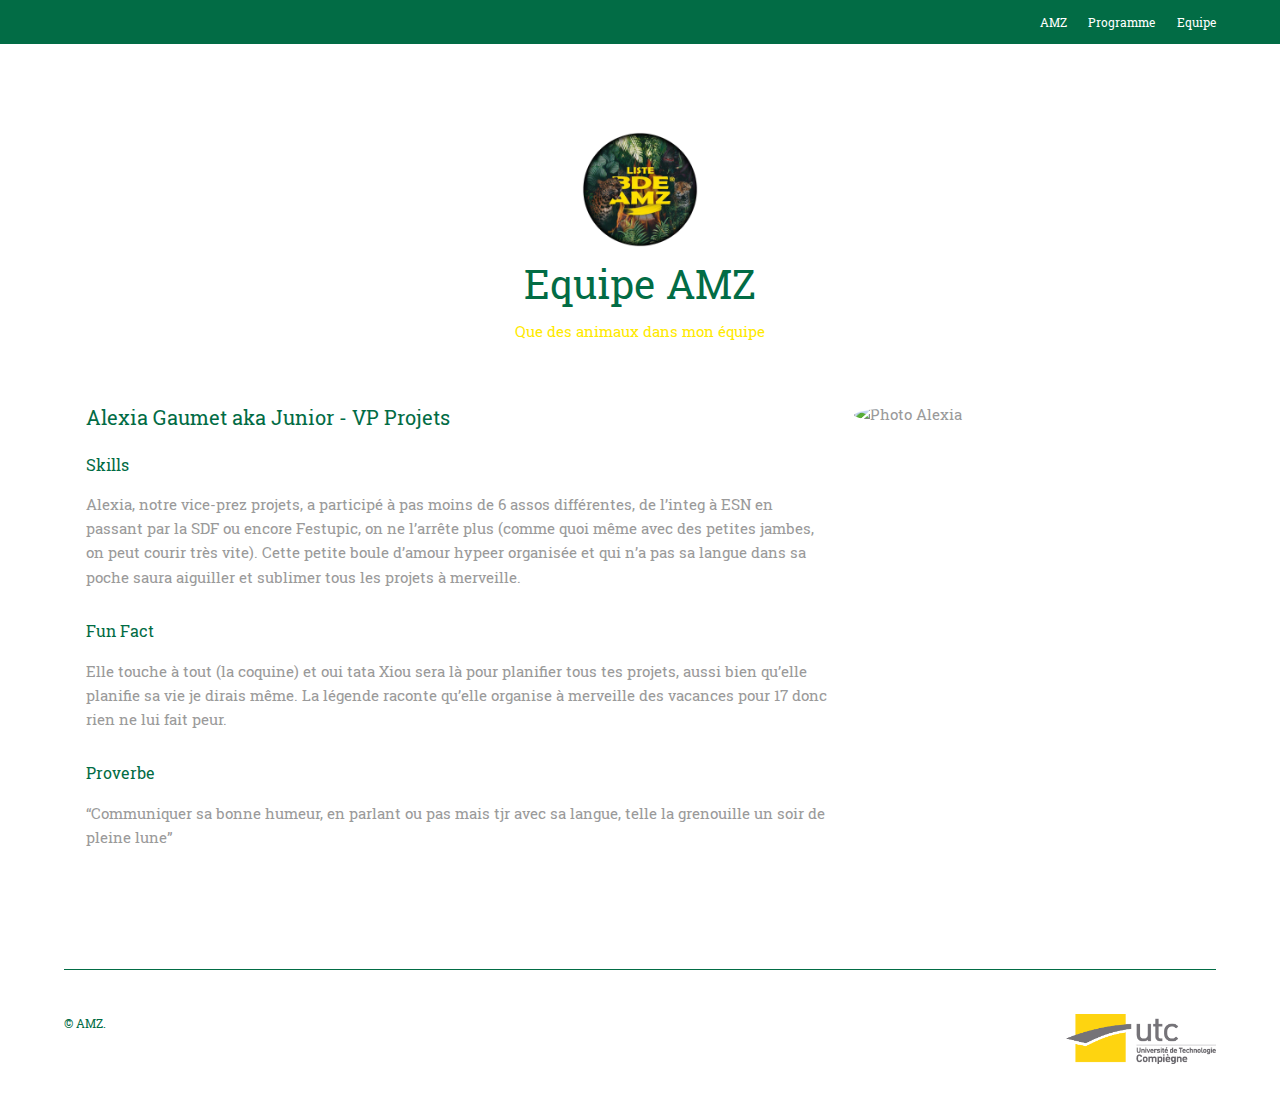
==== amz/alexia.html @ 7b24a694 "equipe section" ====
<!DOCTYPE HTML>
<html>
	<head>
		<title>AMZ</title>
		<meta charset="utf-8" />
		<meta name="viewport" content="width=device-width, initial-scale=1" />
		<link rel="stylesheet" href="style.css" />
		<link rel="icon" href="favicon.ico"/>
	</head>
	<body class="subpage">

    <!-- Header -->
			<header id="header">
				<div class="inner">
          <!-- <a href="http://www4.utc.fr/~nf28/vitrine.php" class="logo">NF28</a> -->
						<a href="index.html">AMZ</a>
            <a href="descriptif.html">Programme</a>
            <a href="equipe.html">Equipe</a>
				</div>
			</header>

    <!-- Title -->
      <section id="main" class="wrapper">
        <div class="inner">
          <header class="align-center">
						<img src="screen1.jpg" title="UTC Cosmique" alt="Logo UTC" width="10%"/>
            <h2>Equipe AMZ</h2>
            <p>Que des animaux dans mon équipe</p>
          </header>

    <!-- Content -->
      <div class="row">
        <div class="8u 12u$(small)">
          <h3>Alexia Gaumet aka Junior - VP Projets</h3>
          <h4>Skills</h4>
          <p>Alexia, notre vice-prez projets, a participé à pas moins de 6 assos différentes, de l’integ à ESN en passant par la SDF ou encore Festupic, on ne l’arrête plus (comme quoi même avec des petites jambes, on peut courir très vite). Cette petite boule d’amour hypeer organisée et  qui n’a pas sa langue dans sa poche saura aiguiller et sublimer tous les projets à merveille. </p>
          <h4>Fun Fact</h4>
          <p>Elle touche à tout (la coquine) et oui tata Xiou sera là pour planifier tous tes projets, aussi bien qu’elle planifie sa vie je dirais même. La légende raconte qu’elle organise à merveille des vacances pour 17 donc rien ne lui fait peur.</p>
          <h4>Proverbe</h4>
          <p>“Communiquer sa bonne humeur, en parlant ou pas mais tjr avec sa langue, telle la grenouille un soir de pleine lune”</p>
				</div>
        <div class="4u$ 12u$(small)">
          <div class="image fit round">
            <img src="alexia.jpg" alt="Photo Alexia" title="Mowglie" width="50%" />
          </div>
        </div>
      </div>
		</div>
	</section>

		<!-- Footer -->
			<footer id="footer">
				<div class="inner">
					<div class="flex">
						<div class="copyright">
							&copy; AMZ.
						</div>
						<ul class="icons">
							<li><a href="https://www.utc.fr/"><img src="logoutc.png" alt="Logo UTC" title="UTC de Compiègne" width="150" height="50"/></a></li>
						</ul>
					</div>
				</div>
			</footer>
	</body>
</html>
---- amz/style.css ----
@charset "UTF-8";

@font-face{
	font-family: "RobotoSlab";
	src: url("RobotoSlab.ttf");
}
/*
	Theory by TEMPLATED
	templated.co @templatedco
	Released for free under the Creative Commons Attribution 3.0 license (templated.co/license)
*/

/* Reset */

	html, body, div, span, applet, object, iframe, h1, h2, h3, h4, h5, h6, p, blockquote, pre, a, abbr, acronym, address, big, cite, code, del, dfn, em, img, ins, kbd, q, s, samp, small, strike, strong, sub, sup, tt, var, b, u, i, center, dl, dt, dd, ol, ul, li, fieldset, form, label, legend, table, caption, tbody, tfoot, thead, tr, th, td, article, aside, canvas, details, embed, figure, figcaption, footer, header, hgroup, menu, nav, output, ruby, section, summary, time, mark, audio, video {
		margin: 0;
		padding: 0;
		border: 0;
		font-size: 100%;
		font: inherit;
		font-family: "RobotoSlab";
	}

	article, aside, details, figcaption, figure, footer, header, hgroup, menu, nav, section {
		display: block;
	}

	.row {
		display: table-cell;
		vertical-align: middle;
	}
	body {
		line-height: 1;
		font-family: "RobotoSlab";
	}

	ol, ul {
		list-style: none;
	}

	blockquote, q {
		quotes: none;
	}

	blockquote:before, blockquote:after, q:before, q:after {
		content: '';
		content: none;
	}

	table {
		border-collapse: collapse;
		border-spacing: 0;
	}

	body {
		-webkit-text-size-adjust: none;
	}

/* Box Model */

	*, *:before, *:after {
		-moz-box-sizing: border-box;
		-webkit-box-sizing: border-box;
		box-sizing: border-box;
	}

/* Containers */

	.container {
		margin-left: auto;
		margin-right: auto;
	}

	.container.\31 25\25 {
		width: 100%;
		max-width: 100em;
		min-width: 80em;
	}

	.container.\37 5\25 {
		width: 60em;
	}

	.container.\35 0\25 {
		width: 40em;
	}

	.container.\32 5\25 {
		width: 20em;
	}

	.container {
		width: 80em;
	}

	@media screen and (max-width: 1680px) {

		.container.\31 25\25 {
			width: 100%;
			max-width: 100em;
			min-width: 80em;
		}

		.container.\37 5\25 {
			width: 60em;
		}

		.container.\35 0\25 {
			width: 40em;
		}

		.container.\32 5\25 {
			width: 20em;
		}

		.container {
			width: 80em;
		}

	}

	@media screen and (max-width: 1280px) {

		.container.\31 25\25 {
			width: 100%;
			max-width: 81.25em;
			min-width: 65em;
		}

		.container.\37 5\25 {
			width: 48.75em;
		}

		.container.\35 0\25 {
			width: 32.5em;
		}

		.container.\32 5\25 {
			width: 16.25em;
		}

		.container {
			width: 65em;
		}

	}

	@media screen and (max-width: 980px) {

		.container.\31 25\25 {
			width: 100%;
			max-width: 112.5%;
			min-width: 90%;
		}

		.container.\37 5\25 {
			width: 67.5%;
		}

		.container.\35 0\25 {
			width: 45%;
		}

		.container.\32 5\25 {
			width: 22.5%;
		}

		.container {
			width: 90%;
		}

	}

	@media screen and (max-width: 736px) {

		.container.\31 25\25 {
			width: 100%;
			max-width: 112.5%;
			min-width: 90%;
		}

		.container.\37 5\25 {
			width: 67.5%;
		}

		.container.\35 0\25 {
			width: 45%;
		}

		.container.\32 5\25 {
			width: 22.5%;
		}

		.container {
			width: 90% !important;
		}

	}

	@media screen and (max-width: 480px) {

		.container.\31 25\25 {
			width: 100%;
			max-width: 112.5%;
			min-width: 90%;
		}

		.container.\37 5\25 {
			width: 67.5%;
		}

		.container.\35 0\25 {
			width: 45%;
		}

		.container.\32 5\25 {
			width: 22.5%;
		}

		.container {
			width: 90% !important;
		}

	}

/* Grid */

	.row {
		border-bottom: solid 1px transparent;
		-moz-box-sizing: border-box;
		-webkit-box-sizing: border-box;
		box-sizing: border-box;
	}

	.row > * {
		float: left;
		-moz-box-sizing: border-box;
		-webkit-box-sizing: border-box;
		box-sizing: border-box;
	}

	.row:after, .row:before {
		content: '';
		display: block;
		clear: both;
		height: 0;
	}

	.row.uniform > * > :first-child {
		margin-top: 0;
	}

	.row.uniform > * > :last-child {
		margin-bottom: 0;
	}

	.row.\30 \25 > * {
		padding: 0 0 0 0em;
	}

	.row.\30 \25 {
		margin: 0 0 -1px 0em;
	}

	.row.uniform.\30 \25 > * {
		padding: 0em 0 0 0em;
	}

	.row.uniform.\30 \25 {
		margin: 0em 0 -1px 0em;
	}

	.row > * {
		padding: 0 0 0 2em;
	}

	.row {
		margin: 0 0 -1px -2em;
	}

	.row.uniform > * {
		padding: 2em 0 0 2em;
	}

	.row.uniform {
		margin: -2em 0 -1px -2em;
	}

	.row.\32 00\25 > * {
		padding: 0 0 0 4em;
	}

	.row.\32 00\25 {
		margin: 0 0 -1px -4em;
	}

	.row.uniform.\32 00\25 > * {
		padding: 4em 0 0 4em;
	}

	.row.uniform.\32 00\25 {
		margin: -4em 0 -1px -4em;
	}

	.row.\31 50\25 > * {
		padding: 0 0 0 3em;
	}

	.row.\31 50\25 {
		margin: 0 0 -1px -3em;
	}

	.row.uniform.\31 50\25 > * {
		padding: 3em 0 0 3em;
	}

	.row.uniform.\31 50\25 {
		margin: -3em 0 -1px -3em;
	}

	.row.\35 0\25 > * {
		padding: 0 0 0 1em;
	}

	.row.\35 0\25 {
		margin: 0 0 -1px -1em;
	}

	.row.uniform.\35 0\25 > * {
		padding: 1em 0 0 1em;
	}

	.row.uniform.\35 0\25 {
		margin: -1em 0 -1px -1em;
	}

	.row.\32 5\25 > * {
		padding: 0 0 0 0.5em;
	}

	.row.\32 5\25 {
		margin: 0 0 -1px -0.5em;
	}

	.row.uniform.\32 5\25 > * {
		padding: 0.5em 0 0 0.5em;
	}

	.row.uniform.\32 5\25 {
		margin: -0.5em 0 -1px -0.5em;
	}

	.\31 2u, .\31 2u\24 {
		width: 100%;
		clear: none;
		margin-left: 0;
	}

	.\31 1u, .\31 1u\24 {
		width: 91.6666666667%;
		clear: none;
		margin-left: 0;
	}

	.\31 0u, .\31 0u\24 {
		width: 83.3333333333%;
		clear: none;
		margin-left: 0;
	}

	.\39 u, .\39 u\24 {
		width: 75%;
		clear: none;
		margin-left: 0;
	}

	.\38 u, .\38 u\24 {
		width: 66.6666666667%;
		clear: none;
		margin-left: 0;
	}

	.\37 u, .\37 u\24 {
		width: 58.3333333333%;
		clear: none;
		margin-left: 0;
	}

	.\36 u, .\36 u\24 {
		width: 50%;
		clear: none;
		margin-left: 0;
	}

	.\35 u, .\35 u\24 {
		width: 41.6666666667%;
		clear: none;
		margin-left: 0;
	}

	.\34 u, .\34 u\24 {
		width: 33.3333333333%;
		clear: none;
		margin-left: 0;
	}

	.\33 u, .\33 u\24 {
		width: 25%;
		clear: none;
		margin-left: 0;
	}

	.\32 u, .\32 u\24 {
		width: 16.6666666667%;
		clear: none;
		margin-left: 0;
	}

	.\31 u, .\31 u\24 {
		width: 8.3333333333%;
		clear: none;
		margin-left: 0;
	}

	.\31 2u\24 + *,
	.\31 1u\24 + *,
	.\31 0u\24 + *,
	.\39 u\24 + *,
	.\38 u\24 + *,
	.\37 u\24 + *,
	.\36 u\24 + *,
	.\35 u\24 + *,
	.\34 u\24 + *,
	.\33 u\24 + *,
	.\32 u\24 + *,
	.\31 u\24 + * {
		clear: left;
	}

	.\-11u {
		margin-left: 91.66667%;
	}

	.\-10u {
		margin-left: 83.33333%;
	}

	.\-9u {
		margin-left: 75%;
	}

	.\-8u {
		margin-left: 66.66667%;
	}

	.\-7u {
		margin-left: 58.33333%;
	}

	.\-6u {
		margin-left: 50%;
	}

	.\-5u {
		margin-left: 41.66667%;
	}

	.\-4u {
		margin-left: 33.33333%;
	}

	.\-3u {
		margin-left: 25%;
	}

	.\-2u {
		margin-left: 16.66667%;
	}

	.\-1u {
		margin-left: 8.33333%;
	}

	@media screen and (max-width: 1680px) {

		.row > * {
			padding: 0 0 0 2em;
		}

		.row {
			margin: 0 0 -1px -2em;
		}

		.row.uniform > * {
			padding: 2em 0 0 2em;
		}

		.row.uniform {
			margin: -2em 0 -1px -2em;
		}

		.row.\32 00\25 > * {
			padding: 0 0 0 4em;
		}

		.row.\32 00\25 {
			margin: 0 0 -1px -4em;
		}

		.row.uniform.\32 00\25 > * {
			padding: 4em 0 0 4em;
		}

		.row.uniform.\32 00\25 {
			margin: -4em 0 -1px -4em;
		}

		.row.\31 50\25 > * {
			padding: 0 0 0 3em;
		}

		.row.\31 50\25 {
			margin: 0 0 -1px -3em;
		}

		.row.uniform.\31 50\25 > * {
			padding: 3em 0 0 3em;
		}

		.row.uniform.\31 50\25 {
			margin: -3em 0 -1px -3em;
		}

		.row.\35 0\25 > * {
			padding: 0 0 0 1em;
		}

		.row.\35 0\25 {
			margin: 0 0 -1px -1em;
		}

		.row.uniform.\35 0\25 > * {
			padding: 1em 0 0 1em;
		}

		.row.uniform.\35 0\25 {
			margin: -1em 0 -1px -1em;
		}

		.row.\32 5\25 > * {
			padding: 0 0 0 0.5em;
		}

		.row.\32 5\25 {
			margin: 0 0 -1px -0.5em;
		}

		.row.uniform.\32 5\25 > * {
			padding: 0.5em 0 0 0.5em;
		}

		.row.uniform.\32 5\25 {
			margin: -0.5em 0 -1px -0.5em;
		}

		.\31 2u\28xlarge\29, .\31 2u\24\28xlarge\29 {
			width: 100%;
			clear: none;
			margin-left: 0;
		}

		.\31 1u\28xlarge\29, .\31 1u\24\28xlarge\29 {
			width: 91.6666666667%;
			clear: none;
			margin-left: 0;
		}

		.\31 0u\28xlarge\29, .\31 0u\24\28xlarge\29 {
			width: 83.3333333333%;
			clear: none;
			margin-left: 0;
		}

		.\39 u\28xlarge\29, .\39 u\24\28xlarge\29 {
			width: 75%;
			clear: none;
			margin-left: 0;
		}

		.\38 u\28xlarge\29, .\38 u\24\28xlarge\29 {
			width: 66.6666666667%;
			clear: none;
			margin-left: 0;
		}

		.\37 u\28xlarge\29, .\37 u\24\28xlarge\29 {
			width: 58.3333333333%;
			clear: none;
			margin-left: 0;
		}

		.\36 u\28xlarge\29, .\36 u\24\28xlarge\29 {
			width: 50%;
			clear: none;
			margin-left: 0;
		}

		.\35 u\28xlarge\29, .\35 u\24\28xlarge\29 {
			width: 41.6666666667%;
			clear: none;
			margin-left: 0;
		}

		.\34 u\28xlarge\29, .\34 u\24\28xlarge\29 {
			width: 33.3333333333%;
			clear: none;
			margin-left: 0;
		}

		.\33 u\28xlarge\29, .\33 u\24\28xlarge\29 {
			width: 25%;
			clear: none;
			margin-left: 0;
		}

		.\32 u\28xlarge\29, .\32 u\24\28xlarge\29 {
			width: 16.6666666667%;
			clear: none;
			margin-left: 0;
		}

		.\31 u\28xlarge\29, .\31 u\24\28xlarge\29 {
			width: 8.3333333333%;
			clear: none;
			margin-left: 0;
		}

		.\31 2u\24\28xlarge\29 + *,
		.\31 1u\24\28xlarge\29 + *,
		.\31 0u\24\28xlarge\29 + *,
		.\39 u\24\28xlarge\29 + *,
		.\38 u\24\28xlarge\29 + *,
		.\37 u\24\28xlarge\29 + *,
		.\36 u\24\28xlarge\29 + *,
		.\35 u\24\28xlarge\29 + *,
		.\34 u\24\28xlarge\29 + *,
		.\33 u\24\28xlarge\29 + *,
		.\32 u\24\28xlarge\29 + *,
		.\31 u\24\28xlarge\29 + * {
			clear: left;
		}

		.\-11u\28xlarge\29 {
			margin-left: 91.66667%;
		}

		.\-10u\28xlarge\29 {
			margin-left: 83.33333%;
		}

		.\-9u\28xlarge\29 {
			margin-left: 75%;
		}

		.\-8u\28xlarge\29 {
			margin-left: 66.66667%;
		}

		.\-7u\28xlarge\29 {
			margin-left: 58.33333%;
		}

		.\-6u\28xlarge\29 {
			margin-left: 50%;
		}

		.\-5u\28xlarge\29 {
			margin-left: 41.66667%;
		}

		.\-4u\28xlarge\29 {
			margin-left: 33.33333%;
		}

		.\-3u\28xlarge\29 {
			margin-left: 25%;
		}

		.\-2u\28xlarge\29 {
			margin-left: 16.66667%;
		}

		.\-1u\28xlarge\29 {
			margin-left: 8.33333%;
		}

	}

	@media screen and (max-width: 1280px) {

		.row > * {
			padding: 0 0 0 1.5em;
		}

		.row {
			margin: 0 0 -1px -1.5em;
		}

		.row.uniform > * {
			padding: 1.5em 0 0 1.5em;
		}

		.row.uniform {
			margin: -1.5em 0 -1px -1.5em;
		}

		.row.\32 00\25 > * {
			padding: 0 0 0 3em;
		}

		.row.\32 00\25 {
			margin: 0 0 -1px -3em;
		}

		.row.uniform.\32 00\25 > * {
			padding: 3em 0 0 3em;
		}

		.row.uniform.\32 00\25 {
			margin: -3em 0 -1px -3em;
		}

		.row.\31 50\25 > * {
			padding: 0 0 0 2.25em;
		}

		.row.\31 50\25 {
			margin: 0 0 -1px -2.25em;
		}

		.row.uniform.\31 50\25 > * {
			padding: 2.25em 0 0 2.25em;
		}

		.row.uniform.\31 50\25 {
			margin: -2.25em 0 -1px -2.25em;
		}

		.row.\35 0\25 > * {
			padding: 0 0 0 0.75em;
		}

		.row.\35 0\25 {
			margin: 0 0 -1px -0.75em;
		}

		.row.uniform.\35 0\25 > * {
			padding: 0.75em 0 0 0.75em;
		}

		.row.uniform.\35 0\25 {
			margin: -0.75em 0 -1px -0.75em;
		}

		.row.\32 5\25 > * {
			padding: 0 0 0 0.375em;
		}

		.row.\32 5\25 {
			margin: 0 0 -1px -0.375em;
		}

		.row.uniform.\32 5\25 > * {
			padding: 0.375em 0 0 0.375em;
		}

		.row.uniform.\32 5\25 {
			margin: -0.375em 0 -1px -0.375em;
		}

		.\31 2u\28large\29, .\31 2u\24\28large\29 {
			width: 100%;
			clear: none;
			margin-left: 0;
		}

		.\31 1u\28large\29, .\31 1u\24\28large\29 {
			width: 91.6666666667%;
			clear: none;
			margin-left: 0;
		}

		.\31 0u\28large\29, .\31 0u\24\28large\29 {
			width: 83.3333333333%;
			clear: none;
			margin-left: 0;
		}

		.\39 u\28large\29, .\39 u\24\28large\29 {
			width: 75%;
			clear: none;
			margin-left: 0;
		}

		.\38 u\28large\29, .\38 u\24\28large\29 {
			width: 66.6666666667%;
			clear: none;
			margin-left: 0;
		}

		.\37 u\28large\29, .\37 u\24\28large\29 {
			width: 58.3333333333%;
			clear: none;
			margin-left: 0;
		}

		.\36 u\28large\29, .\36 u\24\28large\29 {
			width: 50%;
			clear: none;
			margin-left: 0;
		}

		.\35 u\28large\29, .\35 u\24\28large\29 {
			width: 41.6666666667%;
			clear: none;
			margin-left: 0;
		}

		.\34 u\28large\29, .\34 u\24\28large\29 {
			width: 33.3333333333%;
			clear: none;
			margin-left: 0;
		}

		.\33 u\28large\29, .\33 u\24\28large\29 {
			width: 25%;
			clear: none;
			margin-left: 0;
		}

		.\32 u\28large\29, .\32 u\24\28large\29 {
			width: 16.6666666667%;
			clear: none;
			margin-left: 0;
		}

		.\31 u\28large\29, .\31 u\24\28large\29 {
			width: 8.3333333333%;
			clear: none;
			margin-left: 0;
		}

		.\31 2u\24\28large\29 + *,
		.\31 1u\24\28large\29 + *,
		.\31 0u\24\28large\29 + *,
		.\39 u\24\28large\29 + *,
		.\38 u\24\28large\29 + *,
		.\37 u\24\28large\29 + *,
		.\36 u\24\28large\29 + *,
		.\35 u\24\28large\29 + *,
		.\34 u\24\28large\29 + *,
		.\33 u\24\28large\29 + *,
		.\32 u\24\28large\29 + *,
		.\31 u\24\28large\29 + * {
			clear: left;
		}

		.\-11u\28large\29 {
			margin-left: 91.66667%;
		}

		.\-10u\28large\29 {
			margin-left: 83.33333%;
		}

		.\-9u\28large\29 {
			margin-left: 75%;
		}

		.\-8u\28large\29 {
			margin-left: 66.66667%;
		}

		.\-7u\28large\29 {
			margin-left: 58.33333%;
		}

		.\-6u\28large\29 {
			margin-left: 50%;
		}

		.\-5u\28large\29 {
			margin-left: 41.66667%;
		}

		.\-4u\28large\29 {
			margin-left: 33.33333%;
		}

		.\-3u\28large\29 {
			margin-left: 25%;
		}

		.\-2u\28large\29 {
			margin-left: 16.66667%;
		}

		.\-1u\28large\29 {
			margin-left: 8.33333%;
		}

	}

	@media screen and (max-width: 980px) {

		.row > * {
			padding: 0 0 0 1.5em;
		}

		.row {
			margin: 0 0 -1px -1.5em;
		}

		.row.uniform > * {
			padding: 1.5em 0 0 1.5em;
		}

		.row.uniform {
			margin: -1.5em 0 -1px -1.5em;
		}

		.row.\32 00\25 > * {
			padding: 0 0 0 3em;
		}

		.row.\32 00\25 {
			margin: 0 0 -1px -3em;
		}

		.row.uniform.\32 00\25 > * {
			padding: 3em 0 0 3em;
		}

		.row.uniform.\32 00\25 {
			margin: -3em 0 -1px -3em;
		}

		.row.\31 50\25 > * {
			padding: 0 0 0 2.25em;
		}

		.row.\31 50\25 {
			margin: 0 0 -1px -2.25em;
		}

		.row.uniform.\31 50\25 > * {
			padding: 2.25em 0 0 2.25em;
		}

		.row.uniform.\31 50\25 {
			margin: -2.25em 0 -1px -2.25em;
		}

		.row.\35 0\25 > * {
			padding: 0 0 0 0.75em;
		}

		.row.\35 0\25 {
			margin: 0 0 -1px -0.75em;
		}

		.row.uniform.\35 0\25 > * {
			padding: 0.75em 0 0 0.75em;
		}

		.row.uniform.\35 0\25 {
			margin: -0.75em 0 -1px -0.75em;
		}

		.row.\32 5\25 > * {
			padding: 0 0 0 0.375em;
		}

		.row.\32 5\25 {
			margin: 0 0 -1px -0.375em;
		}

		.row.uniform.\32 5\25 > * {
			padding: 0.375em 0 0 0.375em;
		}

		.row.uniform.\32 5\25 {
			margin: -0.375em 0 -1px -0.375em;
		}

		.\31 2u\28medium\29, .\31 2u\24\28medium\29 {
			width: 100%;
			clear: none;
			margin-left: 0;
		}

		.\31 1u\28medium\29, .\31 1u\24\28medium\29 {
			width: 91.6666666667%;
			clear: none;
			margin-left: 0;
		}

		.\31 0u\28medium\29, .\31 0u\24\28medium\29 {
			width: 83.3333333333%;
			clear: none;
			margin-left: 0;
		}

		.\39 u\28medium\29, .\39 u\24\28medium\29 {
			width: 75%;
			clear: none;
			margin-left: 0;
		}

		.\38 u\28medium\29, .\38 u\24\28medium\29 {
			width: 66.6666666667%;
			clear: none;
			margin-left: 0;
		}

		.\37 u\28medium\29, .\37 u\24\28medium\29 {
			width: 58.3333333333%;
			clear: none;
			margin-left: 0;
		}

		.\36 u\28medium\29, .\36 u\24\28medium\29 {
			width: 50%;
			clear: none;
			margin-left: 0;
		}

		.\35 u\28medium\29, .\35 u\24\28medium\29 {
			width: 41.6666666667%;
			clear: none;
			margin-left: 0;
		}

		.\34 u\28medium\29, .\34 u\24\28medium\29 {
			width: 33.3333333333%;
			clear: none;
			margin-left: 0;
		}

		.\33 u\28medium\29, .\33 u\24\28medium\29 {
			width: 25%;
			clear: none;
			margin-left: 0;
		}

		.\32 u\28medium\29, .\32 u\24\28medium\29 {
			width: 16.6666666667%;
			clear: none;
			margin-left: 0;
		}

		.\31 u\28medium\29, .\31 u\24\28medium\29 {
			width: 8.3333333333%;
			clear: none;
			margin-left: 0;
		}

		.\31 2u\24\28medium\29 + *,
		.\31 1u\24\28medium\29 + *,
		.\31 0u\24\28medium\29 + *,
		.\39 u\24\28medium\29 + *,
		.\38 u\24\28medium\29 + *,
		.\37 u\24\28medium\29 + *,
		.\36 u\24\28medium\29 + *,
		.\35 u\24\28medium\29 + *,
		.\34 u\24\28medium\29 + *,
		.\33 u\24\28medium\29 + *,
		.\32 u\24\28medium\29 + *,
		.\31 u\24\28medium\29 + * {
			clear: left;
		}

		.\-11u\28medium\29 {
			margin-left: 91.66667%;
		}

		.\-10u\28medium\29 {
			margin-left: 83.33333%;
		}

		.\-9u\28medium\29 {
			margin-left: 75%;
		}

		.\-8u\28medium\29 {
			margin-left: 66.66667%;
		}

		.\-7u\28medium\29 {
			margin-left: 58.33333%;
		}

		.\-6u\28medium\29 {
			margin-left: 50%;
		}

		.\-5u\28medium\29 {
			margin-left: 41.66667%;
		}

		.\-4u\28medium\29 {
			margin-left: 33.33333%;
		}

		.\-3u\28medium\29 {
			margin-left: 25%;
		}

		.\-2u\28medium\29 {
			margin-left: 16.66667%;
		}

		.\-1u\28medium\29 {
			margin-left: 8.33333%;
		}

	}

	@media screen and (max-width: 736px) {

		.row > * {
			padding: 0 0 0 1.25em;
		}

		.row {
			margin: 0 0 -1px -1.25em;
		}

		.row.uniform > * {
			padding: 1.25em 0 0 1.25em;
		}

		.row.uniform {
			margin: -1.25em 0 -1px -1.25em;
		}

		.row.\32 00\25 > * {
			padding: 0 0 0 2.5em;
		}

		.row.\32 00\25 {
			margin: 0 0 -1px -2.5em;
		}

		.row.uniform.\32 00\25 > * {
			padding: 2.5em 0 0 2.5em;
		}

		.row.uniform.\32 00\25 {
			margin: -2.5em 0 -1px -2.5em;
		}

		.row.\31 50\25 > * {
			padding: 0 0 0 1.875em;
		}

		.row.\31 50\25 {
			margin: 0 0 -1px -1.875em;
		}

		.row.uniform.\31 50\25 > * {
			padding: 1.875em 0 0 1.875em;
		}

		.row.uniform.\31 50\25 {
			margin: -1.875em 0 -1px -1.875em;
		}

		.row.\35 0\25 > * {
			padding: 0 0 0 0.625em;
		}

		.row.\35 0\25 {
			margin: 0 0 -1px -0.625em;
		}

		.row.uniform.\35 0\25 > * {
			padding: 0.625em 0 0 0.625em;
		}

		.row.uniform.\35 0\25 {
			margin: -0.625em 0 -1px -0.625em;
		}

		.row.\32 5\25 > * {
			padding: 0 0 0 0.3125em;
		}

		.row.\32 5\25 {
			margin: 0 0 -1px -0.3125em;
		}

		.row.uniform.\32 5\25 > * {
			padding: 0.3125em 0 0 0.3125em;
		}

		.row.uniform.\32 5\25 {
			margin: -0.3125em 0 -1px -0.3125em;
		}

		.\31 2u\28small\29, .\31 2u\24\28small\29 {
			width: 100%;
			clear: none;
			margin-left: 0;
		}

		.\31 1u\28small\29, .\31 1u\24\28small\29 {
			width: 91.6666666667%;
			clear: none;
			margin-left: 0;
		}

		.\31 0u\28small\29, .\31 0u\24\28small\29 {
			width: 83.3333333333%;
			clear: none;
			margin-left: 0;
		}

		.\39 u\28small\29, .\39 u\24\28small\29 {
			width: 75%;
			clear: none;
			margin-left: 0;
		}

		.\38 u\28small\29, .\38 u\24\28small\29 {
			width: 66.6666666667%;
			clear: none;
			margin-left: 0;
		}

		.\37 u\28small\29, .\37 u\24\28small\29 {
			width: 58.3333333333%;
			clear: none;
			margin-left: 0;
		}

		.\36 u\28small\29, .\36 u\24\28small\29 {
			width: 50%;
			clear: none;
			margin-left: 0;
		}

		.\35 u\28small\29, .\35 u\24\28small\29 {
			width: 41.6666666667%;
			clear: none;
			margin-left: 0;
		}

		.\34 u\28small\29, .\34 u\24\28small\29 {
			width: 33.3333333333%;
			clear: none;
			margin-left: 0;
		}

		.\33 u\28small\29, .\33 u\24\28small\29 {
			width: 25%;
			clear: none;
			margin-left: 0;
		}

		.\32 u\28small\29, .\32 u\24\28small\29 {
			width: 16.6666666667%;
			clear: none;
			margin-left: 0;
		}

		.\31 u\28small\29, .\31 u\24\28small\29 {
			width: 8.3333333333%;
			clear: none;
			margin-left: 0;
		}

		.\31 2u\24\28small\29 + *,
		.\31 1u\24\28small\29 + *,
		.\31 0u\24\28small\29 + *,
		.\39 u\24\28small\29 + *,
		.\38 u\24\28small\29 + *,
		.\37 u\24\28small\29 + *,
		.\36 u\24\28small\29 + *,
		.\35 u\24\28small\29 + *,
		.\34 u\24\28small\29 + *,
		.\33 u\24\28small\29 + *,
		.\32 u\24\28small\29 + *,
		.\31 u\24\28small\29 + * {
			clear: left;
		}

		.\-11u\28small\29 {
			margin-left: 91.66667%;
		}

		.\-10u\28small\29 {
			margin-left: 83.33333%;
		}

		.\-9u\28small\29 {
			margin-left: 75%;
		}

		.\-8u\28small\29 {
			margin-left: 66.66667%;
		}

		.\-7u\28small\29 {
			margin-left: 58.33333%;
		}

		.\-6u\28small\29 {
			margin-left: 50%;
		}

		.\-5u\28small\29 {
			margin-left: 41.66667%;
		}

		.\-4u\28small\29 {
			margin-left: 33.33333%;
		}

		.\-3u\28small\29 {
			margin-left: 25%;
		}

		.\-2u\28small\29 {
			margin-left: 16.66667%;
		}

		.\-1u\28small\29 {
			margin-left: 8.33333%;
		}

	}

	@media screen and (max-width: 480px) {

		.row > * {
			padding: 0 0 0 1.25em;
		}

		.row {
			margin: 0 0 -1px -1.25em;
		}

		.row.uniform > * {
			padding: 1.25em 0 0 1.25em;
		}

		.row.uniform {
			margin: -1.25em 0 -1px -1.25em;
		}

		.row.\32 00\25 > * {
			padding: 0 0 0 2.5em;
		}

		.row.\32 00\25 {
			margin: 0 0 -1px -2.5em;
		}

		.row.uniform.\32 00\25 > * {
			padding: 2.5em 0 0 2.5em;
		}

		.row.uniform.\32 00\25 {
			margin: -2.5em 0 -1px -2.5em;
		}

		.row.\31 50\25 > * {
			padding: 0 0 0 1.875em;
		}

		.row.\31 50\25 {
			margin: 0 0 -1px -1.875em;
		}

		.row.uniform.\31 50\25 > * {
			padding: 1.875em 0 0 1.875em;
		}

		.row.uniform.\31 50\25 {
			margin: -1.875em 0 -1px -1.875em;
		}

		.row.\35 0\25 > * {
			padding: 0 0 0 0.625em;
		}

		.row.\35 0\25 {
			margin: 0 0 -1px -0.625em;
		}

		.row.uniform.\35 0\25 > * {
			padding: 0.625em 0 0 0.625em;
		}

		.row.uniform.\35 0\25 {
			margin: -0.625em 0 -1px -0.625em;
		}

		.row.\32 5\25 > * {
			padding: 0 0 0 0.3125em;
		}

		.row.\32 5\25 {
			margin: 0 0 -1px -0.3125em;
		}

		.row.uniform.\32 5\25 > * {
			padding: 0.3125em 0 0 0.3125em;
		}

		.row.uniform.\32 5\25 {
			margin: -0.3125em 0 -1px -0.3125em;
		}

		.\31 2u\28xsmall\29, .\31 2u\24\28xsmall\29 {
			width: 100%;
			clear: none;
			margin-left: 0;
		}

		.\31 1u\28xsmall\29, .\31 1u\24\28xsmall\29 {
			width: 91.6666666667%;
			clear: none;
			margin-left: 0;
		}

		.\31 0u\28xsmall\29, .\31 0u\24\28xsmall\29 {
			width: 83.3333333333%;
			clear: none;
			margin-left: 0;
		}

		.\39 u\28xsmall\29, .\39 u\24\28xsmall\29 {
			width: 75%;
			clear: none;
			margin-left: 0;
		}

		.\38 u\28xsmall\29, .\38 u\24\28xsmall\29 {
			width: 66.6666666667%;
			clear: none;
			margin-left: 0;
		}

		.\37 u\28xsmall\29, .\37 u\24\28xsmall\29 {
			width: 58.3333333333%;
			clear: none;
			margin-left: 0;
		}

		.\36 u\28xsmall\29, .\36 u\24\28xsmall\29 {
			width: 50%;
			clear: none;
			margin-left: 0;
		}

		.\35 u\28xsmall\29, .\35 u\24\28xsmall\29 {
			width: 41.6666666667%;
			clear: none;
			margin-left: 0;
		}

		.\34 u\28xsmall\29, .\34 u\24\28xsmall\29 {
			width: 33.3333333333%;
			clear: none;
			margin-left: 0;
		}

		.\33 u\28xsmall\29, .\33 u\24\28xsmall\29 {
			width: 25%;
			clear: none;
			margin-left: 0;
		}

		.\32 u\28xsmall\29, .\32 u\24\28xsmall\29 {
			width: 16.6666666667%;
			clear: none;
			margin-left: 0;
		}

		.\31 u\28xsmall\29, .\31 u\24\28xsmall\29 {
			width: 8.3333333333%;
			clear: none;
			margin-left: 0;
		}

		.\31 2u\24\28xsmall\29 + *,
		.\31 1u\24\28xsmall\29 + *,
		.\31 0u\24\28xsmall\29 + *,
		.\39 u\24\28xsmall\29 + *,
		.\38 u\24\28xsmall\29 + *,
		.\37 u\24\28xsmall\29 + *,
		.\36 u\24\28xsmall\29 + *,
		.\35 u\24\28xsmall\29 + *,
		.\34 u\24\28xsmall\29 + *,
		.\33 u\24\28xsmall\29 + *,
		.\32 u\24\28xsmall\29 + *,
		.\31 u\24\28xsmall\29 + * {
			clear: left;
		}

		.\-11u\28xsmall\29 {
			margin-left: 91.66667%;
		}

		.\-10u\28xsmall\29 {
			margin-left: 83.33333%;
		}

		.\-9u\28xsmall\29 {
			margin-left: 75%;
		}

		.\-8u\28xsmall\29 {
			margin-left: 66.66667%;
		}

		.\-7u\28xsmall\29 {
			margin-left: 58.33333%;
		}

		.\-6u\28xsmall\29 {
			margin-left: 50%;
		}

		.\-5u\28xsmall\29 {
			margin-left: 41.66667%;
		}

		.\-4u\28xsmall\29 {
			margin-left: 33.33333%;
		}

		.\-3u\28xsmall\29 {
			margin-left: 25%;
		}

		.\-2u\28xsmall\29 {
			margin-left: 16.66667%;
		}

		.\-1u\28xsmall\29 {
			margin-left: 8.33333%;
		}

	}

/* Basic */

	@-ms-viewport {
		width: device-width;
	}

	body {
		-ms-overflow-style: scrollbar;
	}

	@media screen and (max-width: 480px) {

		html, body {
			min-width: 320px;
		}

	}

	body {
		background: #fff;
	}

		body.is-loading *, body.is-loading *:before, body.is-loading *:after {
			-moz-animation: none !important;
			-webkit-animation: none !important;
			-ms-animation: none !important;
			animation: none !important;
			-moz-transition: none !important;
			-webkit-transition: none !important;
			-ms-transition: none !important;
			transition: none !important;
		}

/* Type */

	body, input, select, textarea {
		color: #9a9a9a;
		font-family: "Raleway", Arial, Helvetica, sans-serif;
		font-size: 13pt;
		font-weight: 300;
		line-height: 1.65;
	}

		@media screen and (max-width: 1680px) {

			body, input, select, textarea {
				font-size: 11pt;
			}

		}

		@media screen and (max-width: 1280px) {

			body, input, select, textarea {
				font-size: 11pt;
			}

		}

		@media screen and (max-width: 980px) {

			body, input, select, textarea {
				font-size: 12pt;
			}

		}

		@media screen and (max-width: 736px) {

			body, input, select, textarea {
				font-size: 12pt;
			}

		}

		@media screen and (max-width: 480px) {

			body, input, select, textarea {
				font-size: 12pt;
			}

		}

	a {
		color: #026c45;
		text-decoration: underline;
	}

		a:hover {
			text-decoration: none;
		}

	strong, b {
		color: #555;
		font-weight: 600;
	}

	em, i {
		font-style: italic;
	}

	p {
		margin: 0 0 2em 0;
	}

	h1, h2, h3, h4, h5, h6 {
		color: #026c45;
		font-weight: 300;
		line-height: 1.5;
		margin: 0 0 1em 0;
	}

		h1 a, h2 a, h3 a, h4 a, h5 a, h6 a {
			color: inherit;
			text-decoration: none;
		}

	h2 {
		font-size: 1.75em;
		font-weight: 100;
	}

	h3 {
		font-size: 1.35em;
	}

	h4 {
		font-size: 1.1em;
	}

	h5 {
		font-size: 0.9em;
	}

	h6 {
		font-size: 0.7em;
	}

	sub {
		font-size: 0.8em;
		position: relative;
		top: 0.5em;
	}

	sup {
		font-size: 0.8em;
		position: relative;
		top: -0.5em;
	}

	blockquote {
		border-left: solid 4px #ffea00;
		font-style: italic;
		margin: 0 0 2em 0;
		padding: 0.5em 0 0.5em 2em;
	}

	code {
		background: rgba(144, 144, 144, 0.075);
		border-radius: 0;
		border: solid 1px #ffea00;
		font-family: "Courier New", monospace;
		font-size: 0.9em;
		margin: 0 0.25em;
		padding: 0.25em 0.65em;
	}

	pre {
		-webkit-overflow-scrolling: touch;
		font-family: "Courier New", monospace;
		font-size: 0.9em;
		margin: 0 0 2em 0;
	}

		pre code {
			display: block;
			line-height: 1.75;
			padding: 1em 1.5em;
			overflow-x: auto;
		}

	hr {
		border: 0;
		border-bottom: solid 1px #ffea00;
		margin: 2em 0;
	}

		hr.major {
			margin: 3em 0;
		}

	.align-left {
		text-align: left;
	}

	.align-center {
		text-align: center;
	}

	.align-right {
		text-align: right;
	}

	.inner {
		max-width: 75em;
		margin: 0 auto;
	}

		@media screen and (max-width: 1280px) {

			.inner {
				max-width: 90%;
			}

		}

		@media screen and (max-width: 480px) {

			.inner {
				max-width: 85%;
			}

		}

/* Section/Article */

	section.special, article.special {
		text-align: center;
	}

		section.special article, article.special article {
			text-align: left;
		}

	section.wrapper, article.wrapper {
		padding: 6em 0;
	}

		section.wrapper header, article.wrapper header {
			margin-bottom: 4em;
		}

			section.wrapper header h2, article.wrapper header h2 {
				font-size: 2.75em;
				margin: 0 0 .5em 0;
			}

			section.wrapper header p, article.wrapper header p {
				font-size: 1em;
			}

		section.wrapper article header, article.wrapper article header {
			margin: 0;
		}

		section.wrapper.style1, article.wrapper.style1 {
			background: #026c45;
			color: #ffffff;
		}

			section.wrapper.style1 header h2, article.wrapper.style1 header h2 {
				color: #ffffff;
			}

			section.wrapper.style1 header p, article.wrapper.style1 header p {
				color: #ffea00;
			}

			section.wrapper.style1 h3, article.wrapper.style1 h3 {
				color: #ffea00;
			}

			section.wrapper.style1 h4, article.wrapper.style1 h4 {
				color: #ffea00;
			}
			
			section.wrapper.style1 p, article.wrapper.style1 p {
				color: #fff;
			}

		@media screen and (max-width: 980px) {

			section.wrapper, article.wrapper {
				padding: 2em 0;
			}

		}

		@media screen and (max-width: 736px) {

			section.wrapper header, article.wrapper header {
				margin-bottom: 2em;
			}

				section.wrapper header h2, article.wrapper header h2 {
					font-size: 2em;
				}

				section.wrapper header p, article.wrapper header p {
					font-size: .9em;
				}

		}

		@media screen and (max-width: 480px) {

			section.wrapper, article.wrapper {
				text-align: center;
			}

				section.wrapper article, article.wrapper article {
					text-align: center;
				}

		}

	header p {
		color: #ffea00;
		position: relative;
		margin: 0 0 1.5em 0;
	}

	header h2 + p {
		font-size: 1.25em;
		margin-top: -1em;
	}

	header h3 + p {
		font-size: 1.1em;
		margin-top: -0.8em;
	}

	header h4 + p,
	header h5 + p,
	header h6 + p {
		font-size: 0.9em;
		margin-top: -0.6em;
	}

/* Flex */

	.flex {
		display: -ms-flexbox;
		-ms-flex-wrap: wrap;
		-ms-flex-pack: justify;
		display: -moz-flex;
		display: -webkit-flex;
		display: -ms-flex;
		display: flex;
		-moz-flex-wrap: wrap;
		-webkit-flex-wrap: wrap;
		-ms-flex-wrap: wrap;
		flex-wrap: wrap;
		-moz-justify-content: space-between;
		-webkit-justify-content: space-between;
		-ms-justify-content: space-between;
		justify-content: space-between;
	}

		.flex.flex-2 article {
			width: 47%;
		}

		.flex.flex-3 article {
			position: relative;
			width: 28%;
		}

			.flex.flex-3 article:before {
				content: '';
				position: absolute;
				width: 100%;
				height: 100%;
				right: -2em;
				top: 0;
				border-right: 1px solid #ffea00;
				pointer-events: none;
			}

			.flex.flex-3 article:last-child:before {
				border: none;
			}

		.flex.flex-4 .box {
			width: 21%;
		}

		@media screen and (max-width: 980px) {

			.flex.flex-2 article {
				width: 100%;
				margin-bottom: 3em;
			}

				.flex.flex-2 article:last-child {
					margin-bottom: 0;
				}

			.flex.flex-3 {
				-moz-flex-direction: column;
				-webkit-flex-direction: column;
				-ms-flex-direction: column;
				flex-direction: column;
			}

				.flex.flex-3 article {
					width: 100%;
					border-bottom: 1px solid #ffea00;
					padding-bottom: 2.5em;
					margin-bottom: 3em;
				}

					.flex.flex-3 article:last-child {
						border: none;
						padding-bottom: 0;
						margin: 0 0 1em 0;
					}

					.flex.flex-3 article:before {
						display: none;
					}

			.flex.flex-4 .box {
				width: 47%;
			}

		}

		@media screen and (max-width: 480px) {

			.flex.flex-4 .box {
				width: 100%;
			}

		}

/* Form */

	form {
		margin: 0 0 2em 0;
	}

	label {
		color: #555;
		display: block;
		font-size: 0.9em;
		font-weight: 600;
		margin: 0 0 1em 0;
	}

	input[type="text"],
	input[type="password"],
	input[type="email"],
	input[type="tel"],
	select,
	textarea {
		-moz-appearance: none;
		-webkit-appearance: none;
		-ms-appearance: none;
		appearance: none;
		background: rgba(144, 144, 144, 0.075);
		border-radius: 0;
		border: none;
		border: solid 1px #ffea00;
		color: inherit;
		display: block;
		outline: 0;
		padding: 0 1em;
		text-decoration: none;
		width: 100%;
	}

		input[type="text"]:invalid,
		input[type="password"]:invalid,
		input[type="email"]:invalid,
		input[type="tel"]:invalid,
		select:invalid,
		textarea:invalid {
			box-shadow: none;
		}

		input[type="text"]:focus,
		input[type="password"]:focus,
		input[type="email"]:focus,
		input[type="tel"]:focus,
		select:focus,
		textarea:focus {
			border-color: #026c45;
			box-shadow: 0 0 0 1px #026c45;
		}

	.select-wrapper {
		text-decoration: none;
		display: block;
		position: relative;
	}

		.select-wrapper:before {
			content: "";
			-moz-osx-font-smoothing: grayscale;
			-webkit-font-smoothing: antialiased;
			font-family: FontAwesome;
			font-style: normal;
			font-weight: normal;
			text-transform: none !important;
		}

		.select-wrapper:before {
			color: #ffea00;
			display: block;
			height: 2.75em;
			line-height: 2.75em;
			pointer-events: none;
			position: absolute;
			right: 0;
			text-align: center;
			top: 0;
			width: 2.75em;
		}

		.select-wrapper select::-ms-expand {
			display: none;
		}

	input[type="text"],
	input[type="password"],
	input[type="email"],
	select {
		height: 2.75em;
	}

	textarea {
		padding: 0.75em 1em;
	}

	input[type="checkbox"],
	input[type="radio"] {
		-moz-appearance: none;
		-webkit-appearance: none;
		-ms-appearance: none;
		appearance: none;
		display: block;
		float: left;
		margin-right: -2em;
		opacity: 0;
		width: 1em;
		z-index: -1;
	}

		input[type="checkbox"] + label,
		input[type="radio"] + label {
			text-decoration: none;
			color: #9a9a9a;
			cursor: pointer;
			display: inline-block;
			font-size: 1em;
			font-weight: 300;
			padding-left: 2.4em;
			padding-right: 0.75em;
			position: relative;
		}

			input[type="checkbox"] + label:before,
			input[type="radio"] + label:before {
				-moz-osx-font-smoothing: grayscale;
				-webkit-font-smoothing: antialiased;
				font-family: FontAwesome;
				font-style: normal;
				font-weight: normal;
				text-transform: none !important;
			}

			input[type="checkbox"] + label:before,
			input[type="radio"] + label:before {
				background: rgba(144, 144, 144, 0.075);
				border-radius: 0;
				border: solid 1px #ffea00;
				content: '';
				display: inline-block;
				height: 1.65em;
				left: 0;
				line-height: 1.58125em;
				position: absolute;
				text-align: center;
				top: 0;
				width: 1.65em;
			}

		input[type="checkbox"]:checked + label:before,
		input[type="radio"]:checked + label:before {
			background: #5a5a5a;
			border-color: #5a5a5a;
			color: #ffffff;
			content: '\f00c';
		}

		input[type="checkbox"]:focus + label:before,
		input[type="radio"]:focus + label:before {
			border-color: #026c45;
			box-shadow: 0 0 0 1px #026c45;
		}

	input[type="checkbox"] + label:before {
		border-radius: 0;
	}

	input[type="radio"] + label:before {
		border-radius: 100%;
	}

	::-webkit-input-placeholder {
		color: #bbb !important;
		opacity: 1.0;
	}

	:-moz-placeholder {
		color: #bbb !important;
		opacity: 1.0;
	}

	::-moz-placeholder {
		color: #bbb !important;
		opacity: 1.0;
	}

	:-ms-input-placeholder {
		color: #bbb !important;
		opacity: 1.0;
	}

	.formerize-placeholder {
		color: #bbb !important;
		opacity: 1.0;
	}

/* Box */

	.box {
		border: solid 1px #ffea00;
		margin-bottom: 5em;
		padding: 1.5em;
	}

		.box > :last-child,
		.box > :last-child > :last-child,
		.box > :last-child > :last-child > :last-child {
			margin-bottom: 0;
		}

		.box.alt {
			border: 0;
			border-radius: 0;
			padding: 0;
		}

		.box.person {
			border: solid 1px #ffea00;
			padding: 3em 1.5em;
		}

			.box.person h3 {
				margin: 0;
			}

			.box.person .image {
				margin-bottom: 1em;
			}

				.box.person .image img {
					max-width: 100%;
				}

/* Icon */

	.icon {
		text-decoration: none;
		border-bottom: none;
		position: relative;
	}

		.icon:before {
			-moz-osx-font-smoothing: grayscale;
			-webkit-font-smoothing: antialiased;
			font-family: FontAwesome;
			font-style: normal;
			font-weight: normal;
			text-transform: none !important;
		}

		.icon > .label {
			display: none;
		}

/* Image */

	.image {
		border-radius: 0;
		border: 0;
		display: inline-block;
		position: relative;
	}

		.image img {
			border-radius: 0;
			display: block;
		}

		.image.left, .image.right {
			max-width: 40%;
		}

			.image.left img, .image.right img {
				width: 100%;
			}

		.image.round img {
			border-radius: 100%;
		}

		.image.left {
			float: left;
			padding: 0 1.5em 1em 0;
			top: 0.25em;
		}

		.image.right {
			float: right;
			padding: 0 0 1em 1.5em;
			top: 0.25em;
		}

		.image.fit {
			display: block;
			margin: 0 0 2em 0;
			width: 100%;
		}

			.image.fit img {
				width: 100%;
			}

		.image.main {
			display: block;
			margin: 0 0 3em 0;
			width: 100%;
		}

			.image.main img {
				width: 100%;
			}

/* List */

	ol {
		list-style: decimal;
		margin: 0 0 2em 0;
		padding-left: 1.25em;
	}

		ol li {
			padding-left: 0.25em;
		}

	ul {
		list-style: disc;
		margin: 0 0 2em 0;
		padding-left: 1em;
	}

		ul li {
			padding-left: 0.5em;
		}

		ul.teub {
		list-style: disc;
		margin: 0 0 2em 0;
		padding-left: 1em;
	}

		ul.teub li {
			border-top : none;
			padding-left: 0.5em;
		}


		ul.alt {
			list-style: none;
			padding-left: 0;
		}

			ul.alt li {
				border-top: solid 1px #ffea00;
				padding: 0.5em 0;
			}

				ul.alt li:first-child {
					border-top: 0;
					padding-top: 0;
				}

		ul.icons {
			cursor: default;
			list-style: none;
			padding-left: 0;
		}

			ul.icons li {
				display: inline-block;
				padding: 0 1em 0 0;
			}

				ul.icons li:last-child {
					padding-right: 0;
				}

				ul.icons li .icon:before {
					font-size: 2em;
				}

		ul.actions {
			cursor: default;
			list-style: none;
			padding-left: 0;
		}

			ul.actions li {
				display: inline-block;
				padding: 0 1em 0 0;
				vertical-align: middle;
			}

				ul.actions li:last-child {
					padding-right: 0;
				}

			ul.actions.small li {
				padding: 0 0.5em 0 0;
			}

			ul.actions.vertical li {
				display: block;
				padding: 1em 0 0 0;
			}

				ul.actions.vertical li:first-child {
					padding-top: 0;
				}

				ul.actions.vertical li > * {
					margin-bottom: 0;
				}

			ul.actions.vertical.small li {
				padding: 0.5em 0 0 0;
			}

				ul.actions.vertical.small li:first-child {
					padding-top: 0;
				}

			ul.actions.fit {
				display: table;
				margin-left: -1em;
				padding: 0;
				table-layout: fixed;
				width: calc(100% + 1em);
			}

				ul.actions.fit li {
					display: table-cell;
					padding: 0 0 0 1em;
				}

					ul.actions.fit li > * {
						margin-bottom: 0;
					}

				ul.actions.fit.small {
					margin-left: -0.5em;
					width: calc(100% + 0.5em);
				}

					ul.actions.fit.small li {
						padding: 0 0 0 0.5em;
					}

			@media screen and (max-width: 480px) {

				ul.actions {
					margin: 0 0 2em 0;
				}

					ul.actions li {
						padding: 1em 0 0 0;
						display: block;
						text-align: center;
						width: 100%;
					}

						ul.actions li:first-child {
							padding-top: 0;
						}

						ul.actions li > * {
							width: 100%;
							margin: 0 !important;
						}

							ul.actions li > *.icon:before {
								margin-left: -2em;
							}

					ul.actions.small li {
						padding: 0.5em 0 0 0;
					}

						ul.actions.small li:first-child {
							padding-top: 0;
						}

			}

	dl {
		margin: 0 0 2em 0;
	}

		dl dt {
			display: block;
			font-weight: 600;
			margin: 0 0 1em 0;
		}

		dl dd {
			margin-left: 2em;
		}

/* Table */

	.table-wrapper {
		-webkit-overflow-scrolling: touch;
		overflow-x: auto;
	}

	table {
		margin: 0 0 2em 0;
		width: 100%;
	}

		table tbody tr {
			border: solid 1px #ffea00;
			border-left: 0;
			border-right: 0;
		}

			table tbody tr:nth-child(2n + 1) {
				background-color: rgba(144, 144, 144, 0.075);
			}

		table td {
			padding: 0.75em 0.75em;
		}

		table th {
			color: #026c45;
			font-size: 0.9em;
			font-weight: 600;
			padding: 0 0.75em 0.75em 0.75em;
			text-align: left;
		}

		table thead {
			border-bottom: solid 2px #ffea00;
		}

		table tfoot {
			border-top: solid 2px #ffea00;
		}

		table.alt {
			border-collapse: separate;
		}

			table.alt tbody tr td {
				border: solid 1px #ffea00;
				border-left-width: 0;
				border-top-width: 0;
			}

				table.alt tbody tr td:first-child {
					border-left-width: 1px;
				}

			table.alt tbody tr:first-child td {
				border-top-width: 1px;
			}

			table.alt thead {
				border-bottom: 0;
			}

			table.alt tfoot {
				border-top: 0;
			}

/* Button */

	input[type="submit"],
	input[type="reset"],
	input[type="button"],
	button,
	.button {
		-moz-appearance: none;
		-webkit-appearance: none;
		-ms-appearance: none;
		appearance: none;
		-moz-transition: background-color 0.2s ease-in-out, color 0.2s ease-in-out;
		-webkit-transition: background-color 0.2s ease-in-out, color 0.2s ease-in-out;
		-ms-transition: background-color 0.2s ease-in-out, color 0.2s ease-in-out;
		transition: background-color 0.2s ease-in-out, color 0.2s ease-in-out;
		background-color: #5a5a5a;
		border-radius: 0;
		border: 0;
		color: #ffffff !important;
		cursor: pointer;
		display: inline-block;
		font-weight: 600;
		height: 2.85em;
		line-height: 2.95em;
		padding: 0 1.5em;
		text-align: center;
		text-decoration: none;
		white-space: nowrap;
	}

		input[type="submit"]:hover,
		input[type="reset"]:hover,
		input[type="button"]:hover,
		button:hover,
		.button:hover {
			background-color: #676767;
		}

		input[type="submit"]:active,
		input[type="reset"]:active,
		input[type="button"]:active,
		button:active,
		.button:active {
			background-color: #4d4d4d;
		}

		input[type="submit"].icon,
		input[type="reset"].icon,
		input[type="button"].icon,
		button.icon,
		.button.icon {
			padding-left: 1.35em;
		}

			input[type="submit"].icon:before,
			input[type="reset"].icon:before,
			input[type="button"].icon:before,
			button.icon:before,
			.button.icon:before {
				margin-right: 0.5em;
			}

		input[type="submit"].fit,
		input[type="reset"].fit,
		input[type="button"].fit,
		button.fit,
		.button.fit {
			display: block;
			margin: 0 0 1em 0;
			width: 100%;
		}

		input[type="submit"].small,
		input[type="reset"].small,
		input[type="button"].small,
		button.small,
		.button.small {
			font-size: 0.8em;
		}

		input[type="submit"].big,
		input[type="reset"].big,
		input[type="button"].big,
		button.big,
		.button.big {
			font-size: 1.35em;
		}

		input[type="submit"].alt,
		input[type="reset"].alt,
		input[type="button"].alt,
		button.alt,
		.button.alt {
			background-color: transparent;
			box-shadow: inset 0 0 0 2px #ffea00;
			color: #555 !important;
		}

			input[type="submit"].alt:hover,
			input[type="reset"].alt:hover,
			input[type="button"].alt:hover,
			button.alt:hover,
			.button.alt:hover {
				background-color: rgba(144, 144, 144, 0.075);
			}

			input[type="submit"].alt:active,
			input[type="reset"].alt:active,
			input[type="button"].alt:active,
			button.alt:active,
			.button.alt:active {
				background-color: rgba(144, 144, 144, 0.2);
			}

			input[type="submit"].alt.icon:before,
			input[type="reset"].alt.icon:before,
			input[type="button"].alt.icon:before,
			button.alt.icon:before,
			.button.alt.icon:before {
				color: #bbb;
			}

		input[type="submit"].special,
		input[type="reset"].special,
		input[type="button"].special,
		button.special,
		.button.special {
			background-color: #026c45;
			color: #ffffff !important;
		}

			input[type="submit"].special:hover,
			input[type="reset"].special:hover,
			input[type="button"].special:hover,
			button.special:hover,
			.button.special:hover {
				background-color: #ffea00;
			}

			input[type="submit"].special:active,
			input[type="reset"].special:active,
			input[type="button"].special:active,
			button.special:active,
			.button.special:active {
				background-color: #ffea00;
			}

		input[type="submit"].disabled, input[type="submit"]:disabled,
		input[type="reset"].disabled,
		input[type="reset"]:disabled,
		input[type="button"].disabled,
		input[type="button"]:disabled,
		button.disabled,
		button:disabled,
		.button.disabled,
		.button:disabled {
			background-color: #9a9a9a !important;
			box-shadow: inset 0 -0.15em 0 0 rgba(0, 0, 0, 0.15);
			color: #fff !important;
			cursor: default;
			opacity: 0.25;
		}

		@media screen and (max-width: 480px) {

			input[type="submit"],
			input[type="reset"],
			input[type="button"],
			button,
			.button {
				padding: 0;
				width: 100%;
			}

		}

/* Header */

	.subpage {
		padding-top: 44px;
	}

		.subpage #header {
			background: #026c45;
			top: 0;
			height: 44px;
			line-height: 44px;
			position: fixed;
		}

	#header {
		color: #ffffff;
		cursor: default;
		height: 3.25em;
		left: 0;
		line-height: 3.25em;
		position: absolute;
		text-align: right;
		top: 4em;
		width: 100%;
		z-index: 10001;
	}

		#header .inner {
			margin: 0 auto;
			position: relative;
		}

		#header .logo {
			color: #ffffff;
			display: inline-block;
			font-weight: 600;
			height: inherit;
			left: 0;
			line-height: inherit;
			margin: 0;
			padding: 0;
			position: absolute;
			top: 0;
			font-size: 1em;
		}

		#header a {
			-moz-transition: color 0.2s ease-in-out;
			-webkit-transition: color 0.2s ease-in-out;
			-ms-transition: color 0.2s ease-in-out;
			transition: color 0.2s ease-in-out;
			display: inline-block;
			padding: 0 0.75em;
			color: inherit;
			text-decoration: none;
			font-size: .8em;
		}

			#header a:hover {
				color: #ffffff;
			}

			#header a:last-child {
				padding-right: 0;
			}

			#header a.navPanelToggle {
				display: none;
				text-decoration: none;
				height: 4em;
				width: 4em;
				z-index: 10003;
			}

				#header a.navPanelToggle .fa {
					font-size: 1.25em;
				}

				@media screen and (max-width: 980px) {

					#header a.navPanelToggle {
						display: inline-block;
					}

				}

			@media screen and (max-width: 736px) {

				#header a {
					padding: 0 0.5em;
				}

			}

	@media screen and (max-width: 980px) {

		#header {
			top: 3em;
			height: 44px;
			line-height: 44px;
		}

	}

	@media screen and (max-width: 736px) {

		#header {
			top: 2em;
		}

	}

	@media screen and (max-width: 480px) {

		#header {
			top: 1em;
			min-width: 320px;
		}

	}

/* Nav */

	@media screen and (max-width: 980px) {

		#nav {
			display: none;
		}

	}

	#navPanel {
		-moz-transform: translatex(20em);
		-webkit-transform: translatex(20em);
		-ms-transform: translatex(20em);
		transform: translatex(20em);
		-moz-transition: -moz-transform 0.2s ease-in-out, visibility 0.2s ease-in-out;
		-webkit-transition: -webkit-transform 0.2s ease-in-out, visibility 0.2s ease-in-out;
		-ms-transition: -ms-transform 0.2s ease-in-out, visibility 0.2s ease-in-out;
		transition: transform 0.2s ease-in-out, visibility 0.2s ease-in-out;
		-webkit-overflow-scrolling: touch;
		visibility: hidden;
		overflow-y: auto;
		position: fixed;
		right: 0;
		top: 0;
		background: #026c45;
		color: #d4e0ef;
		height: 100%;
		max-width: 80%;
		width: 20em;
		padding: 0.5em 1.25em;
		z-index: 10003;
	}

		#navPanel.visible {
			-moz-transform: translatex(0);
			-webkit-transform: translatex(0);
			-ms-transform: translatex(0);
			transform: translatex(0);
			box-shadow: 0 0 1.5em 0 rgba(0, 0, 0, 0.2);
			visibility: visible;
		}

		#navPanel a:not(.close) {
			border-top: solid 1px rgba(255, 255, 255, 0.25);
			color: #d4e0ef;
			font-weight: 600;
			display: block;
			padding: 0.75em 0;
			text-decoration: none;
			font-weight: 300;
		}

			#navPanel a:not(.close):first-child {
				border: none;
			}

		#navPanel .close {
			text-decoration: none;
			-moz-transition: color 0.2s ease-in-out;
			-webkit-transition: color 0.2s ease-in-out;
			-ms-transition: color 0.2s ease-in-out;
			transition: color 0.2s ease-in-out;
			-webkit-tap-highlight-color: transparent;
			border: 0;
			color: #d4e0ef;
			cursor: pointer;
			display: block;
			height: 4em;
			padding-right: 1.25em;
			position: absolute;
			right: 0;
			text-align: right;
			top: 0;
			vertical-align: middle;
			width: 5em;
		}

			#navPanel .close:before {
				-moz-osx-font-smoothing: grayscale;
				-webkit-font-smoothing: antialiased;
				font-family: FontAwesome;
				font-style: normal;
				font-weight: normal;
				text-transform: none !important;
				content: '\f00d';
				width: 3em;
				height: 3em;
				line-height: 3em;
				display: block;
				position: absolute;
				right: 0;
				top: 0;
				text-align: center;
			}

			#navPanel .close:hover {
				color: inherit;
			}

/* Banner */

	#banner {
		padding: 12em 0 10em 0;
		background-image: url("banner.jpg");
		background-size: cover;
		background-position: top;
		background-attachment: fixed;
		background-repeat: no-repeat;
		text-align: center;
		border-top: 0.5em solid #026c45;
	}

		#banner h1 {
			font-size: 3.5em;
			font-weight: 100;
			color: #fff;
			line-height: 1em;
			margin: 0 0 0.5em 0;
			padding: 0;
		}

		#banner p {
			font-size: 1em;
			color: rgba(255, 255, 255, 0.55);
			margin-bottom: 1.75em;
		}

		@media only screen and (min-device-width: 768px) and (max-device-width: 1024px) and (orientation: landscape) {

			#banner {
				background-attachment: scroll;
			}

		}

		@media screen and (max-width: 1280px) {

			#banner {
				padding: 10em 2em 8em 2em;
			}

		}

		@media screen and (max-width: 980px) {

			#banner {
				background-attachment: scroll;
			}

		}

		@media screen and (max-width: 736px) {

			#banner {
				padding: 8em 1.5em 6em 1.5em;
			}

				#banner h1 {
					font-size: 2.5em;
				}

				#banner p {
					font-size: .9em;
				}

		}

		@media screen and (max-width: 480px) {

			#banner {
				padding: 6em 1.5em 4em 1.5em;
			}

		}

/* Footer */

	#footer .inner {
		border-top: 1px solid #026c45;
		padding-top: 3em;
	}

	#footer .copyright {
		color: #026c45;
		font-size: 0.8em;
		margin: 0 0 2em 0;
		padding: 0;
	}

		#footer .copyright a {
			color: #bbb;
			text-decoration: none;
		}

			#footer .copyright a:hover {
				color: #bbb;
				text-decoration: underline;
			}

	#footer ul.icons li .icon {
		font-size: 0.58em;
	}

	@media screen and (max-width: 736px) {

		#footer .inner {
			padding-top: 2em;
		}

		#footer .copyright {
			-ms-flex-order: 2;
			-moz-order: 2;
			-webkit-order: 2;
			-ms-order: 2;
			order: 2;
		}

		#footer ul {
			-ms-flex-order: 1;
			-moz-order: 1;
			-webkit-order: 1;
			-ms-order: 1;
			order: 1;
		}

		#footer .flex {
			-moz-flex-direction: column;
			-webkit-flex-direction: column;
			-ms-flex-direction: column;
			flex-direction: column;
			text-align: center;
		}

	}
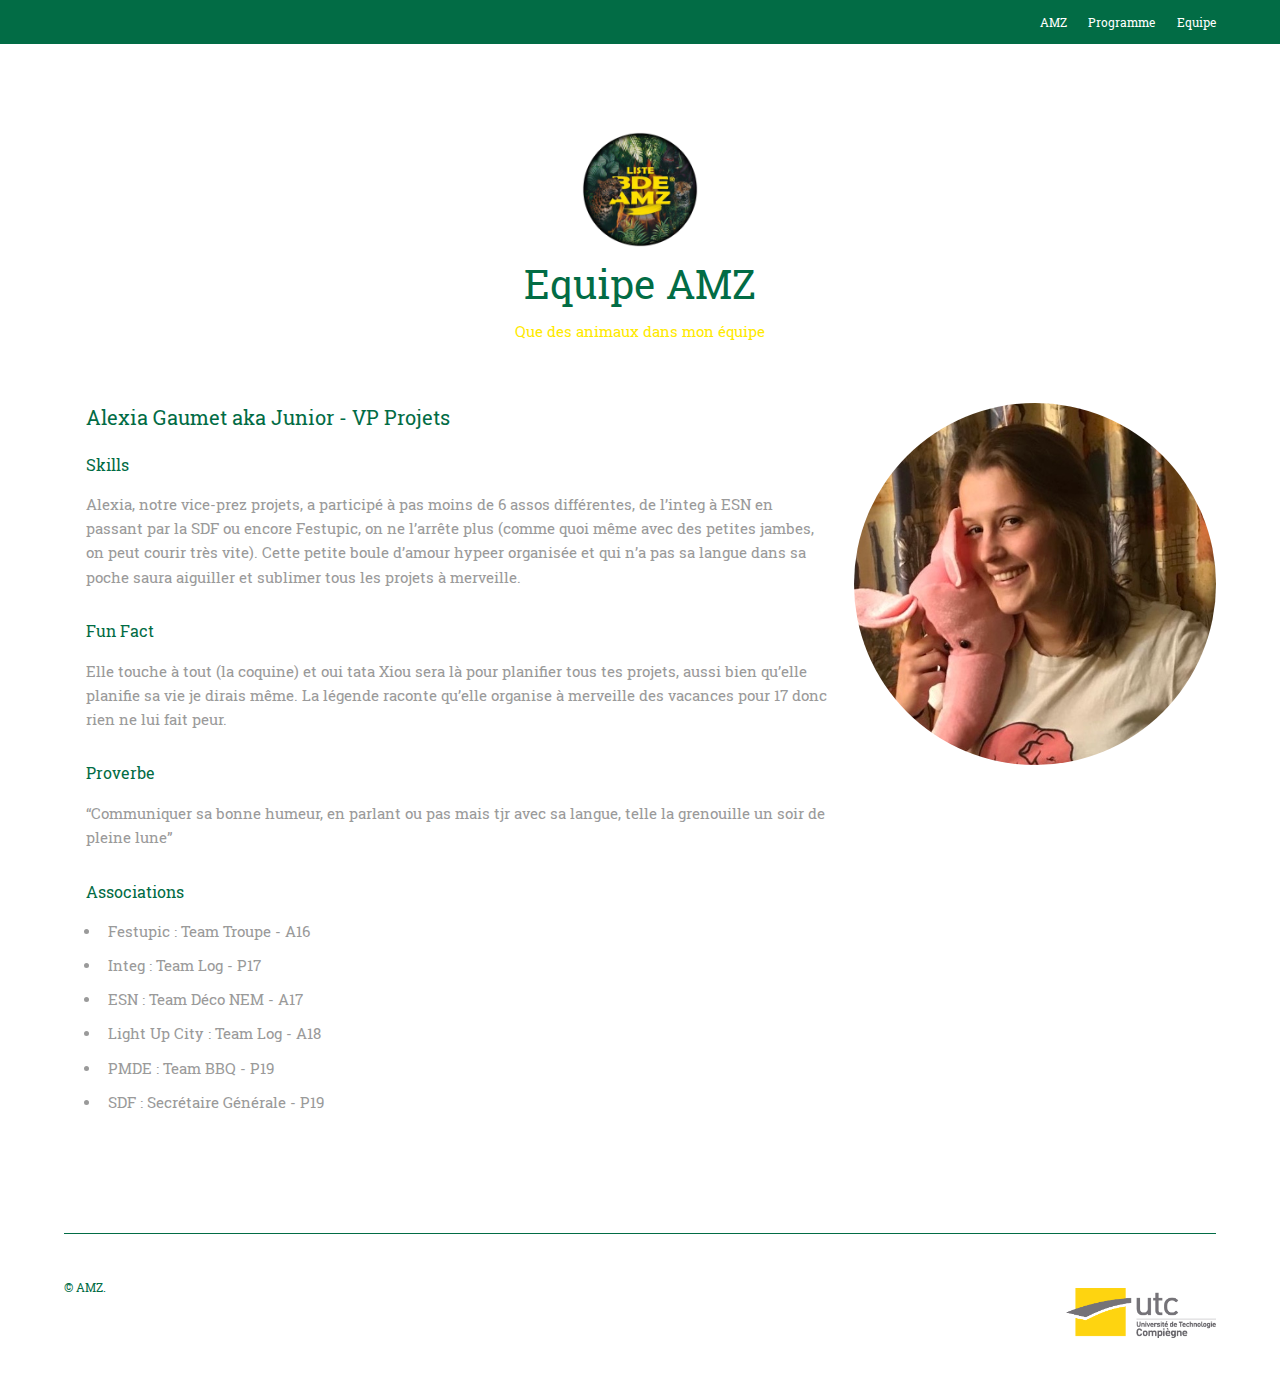
==== commit 64178ca7: "ortho fix" ====
--- a/amz/alexia.html
+++ b/amz/alexia.html
@@ -38,6 +38,15 @@
           <p>Elle touche à tout (la coquine) et oui tata Xiou sera là pour planifier tous tes projets, aussi bien qu’elle planifie sa vie je dirais même. La légende raconte qu’elle organise à merveille des vacances pour 17 donc rien ne lui fait peur.</p>
           <h4>Proverbe</h4>
           <p>“Communiquer sa bonne humeur, en parlant ou pas mais tjr avec sa langue, telle la grenouille un soir de pleine lune”</p>
+					<h4>Associations</h4>
+					<ul>
+						<li>Festupic : Team Troupe - A16</li>
+						<li>Integ : Team Log - P17</li>
+						<li>ESN : Team Déco NEM - A17</li>
+						<li>Light Up City : Team Log - A18</li>
+						<li>PMDE : Team BBQ - P19</li>
+						<li>SDF : Secrétaire Générale - P19</li>
+					</ul>
 				</div>
         <div class="4u$ 12u$(small)">
           <div class="image fit round">
--- a/amz/style.css
+++ b/amz/style.css
@@ -36,6 +36,10 @@
 
 	ol, ul {
 		list-style: none;
+	}
+
+	li {
+		margin-top: 10px;
 	}
 
 	blockquote, q {
@@ -1831,7 +1835,7 @@
 			section.wrapper.style1 h4, article.wrapper.style1 h4 {
 				color: #ffea00;
 			}
-			
+
 			section.wrapper.style1 p, article.wrapper.style1 p {
 				color: #fff;
 			}
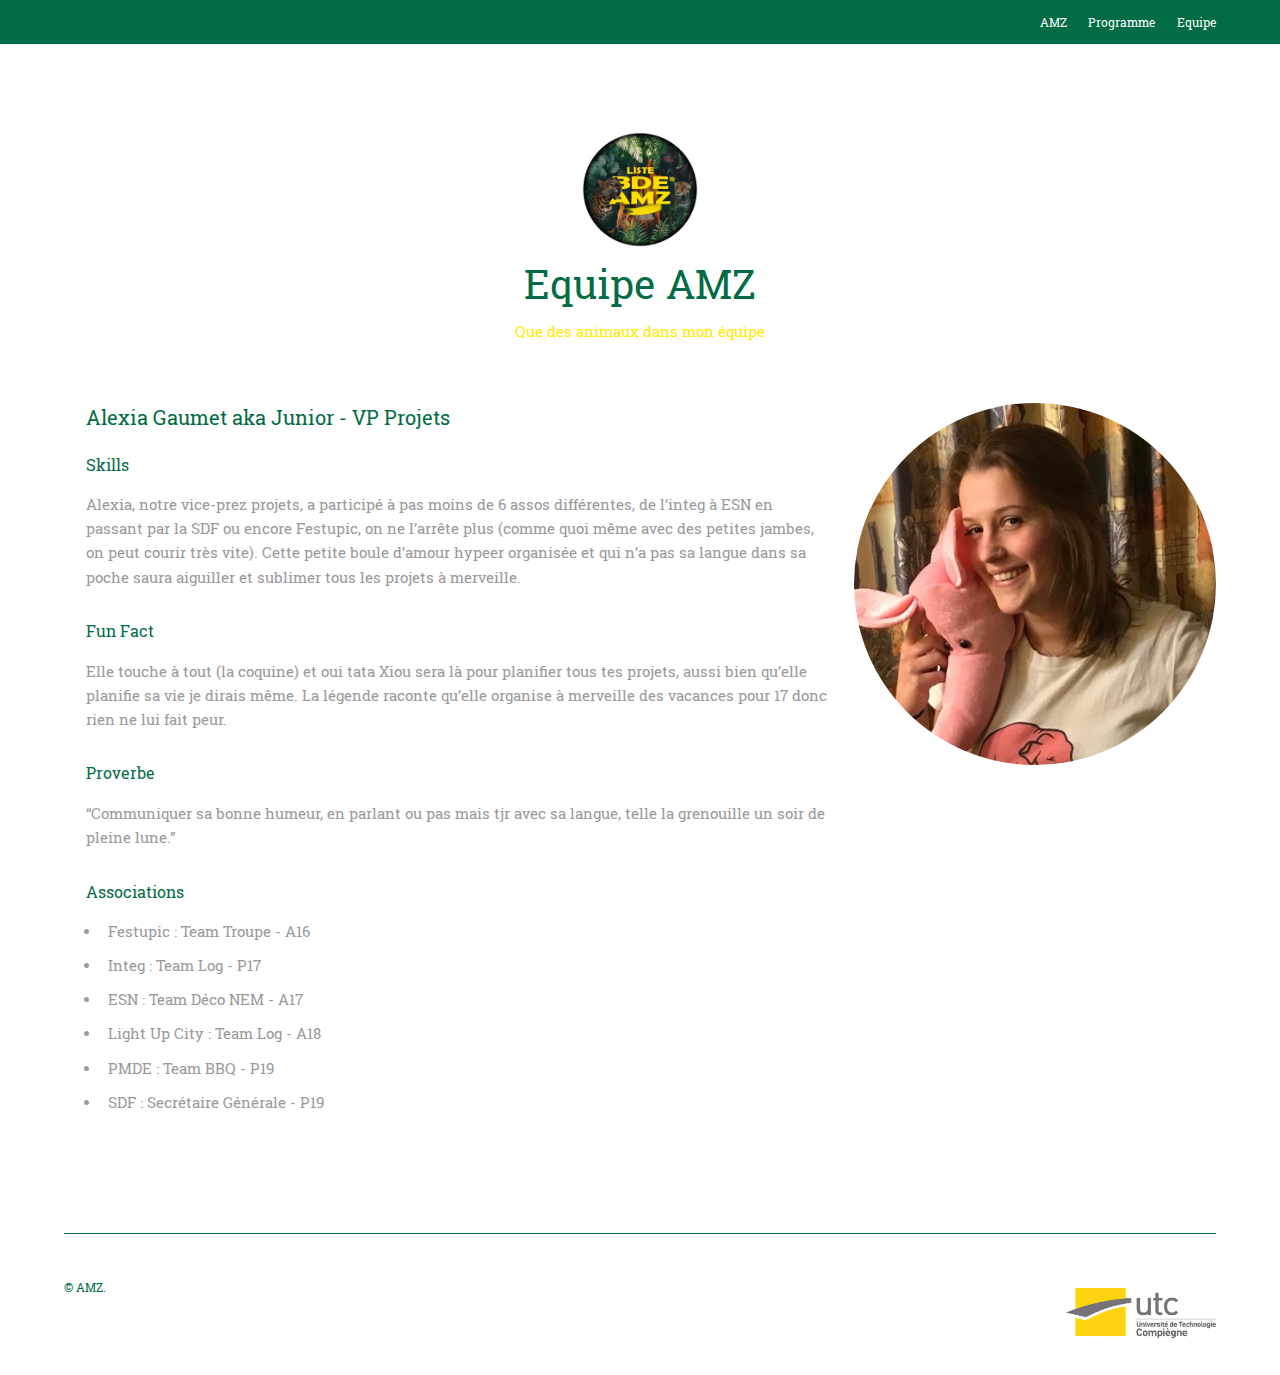
==== commit 0092d824: "ziou ortho" ====
--- a/amz/alexia.html
+++ b/amz/alexia.html
@@ -37,7 +37,7 @@
           <h4>Fun Fact</h4>
           <p>Elle touche à tout (la coquine) et oui tata Xiou sera là pour planifier tous tes projets, aussi bien qu’elle planifie sa vie je dirais même. La légende raconte qu’elle organise à merveille des vacances pour 17 donc rien ne lui fait peur.</p>
           <h4>Proverbe</h4>
-          <p>“Communiquer sa bonne humeur, en parlant ou pas mais tjr avec sa langue, telle la grenouille un soir de pleine lune”</p>
+          <p>“Communiquer sa bonne humeur, en parlant ou pas mais tjr avec sa langue, telle la grenouille un soir de pleine lune.”</p>
 					<h4>Associations</h4>
 					<ul>
 						<li>Festupic : Team Troupe - A16</li>
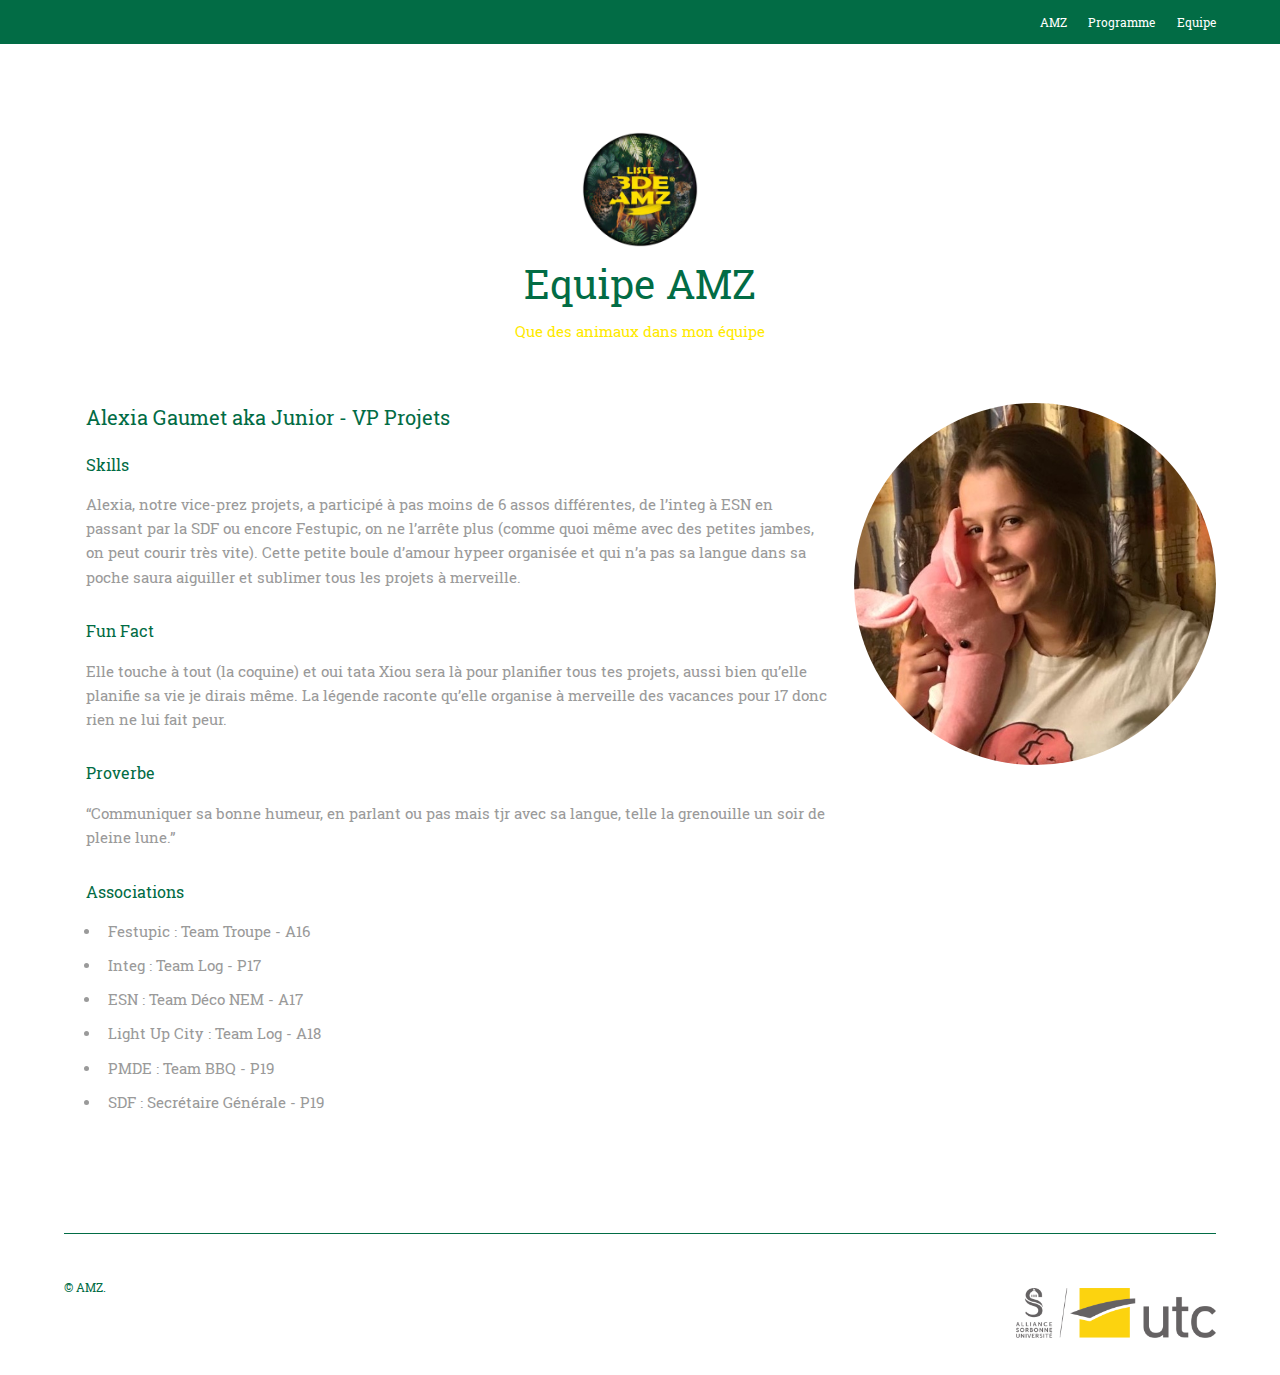
==== commit c59e446e: "logo utc" ====
--- a/amz/alexia.html
+++ b/amz/alexia.html
@@ -65,7 +65,7 @@
 							&copy; AMZ.
 						</div>
 						<ul class="icons">
-							<li><a href="https://www.utc.fr/"><img src="logoutc.png" alt="Logo UTC" title="UTC de Compiègne" width="150" height="50"/></a></li>
+							<li><a href="https://www.utc.fr/"><img src="logoutc.png" alt="Logo UTC" title="UTC de Compiègne" width="200" height="50"/></a></li>
 						</ul>
 					</div>
 				</div>
--- a/amz/style.css
+++ b/amz/style.css
@@ -2971,7 +2971,7 @@
 		background-attachment: fixed;
 		background-repeat: no-repeat;
 		text-align: center;
-		border-top: 0.5em solid #026c45;
+		/* border-top: 0.5em solid #026c45; */
 	}
 
 		#banner h1 {
